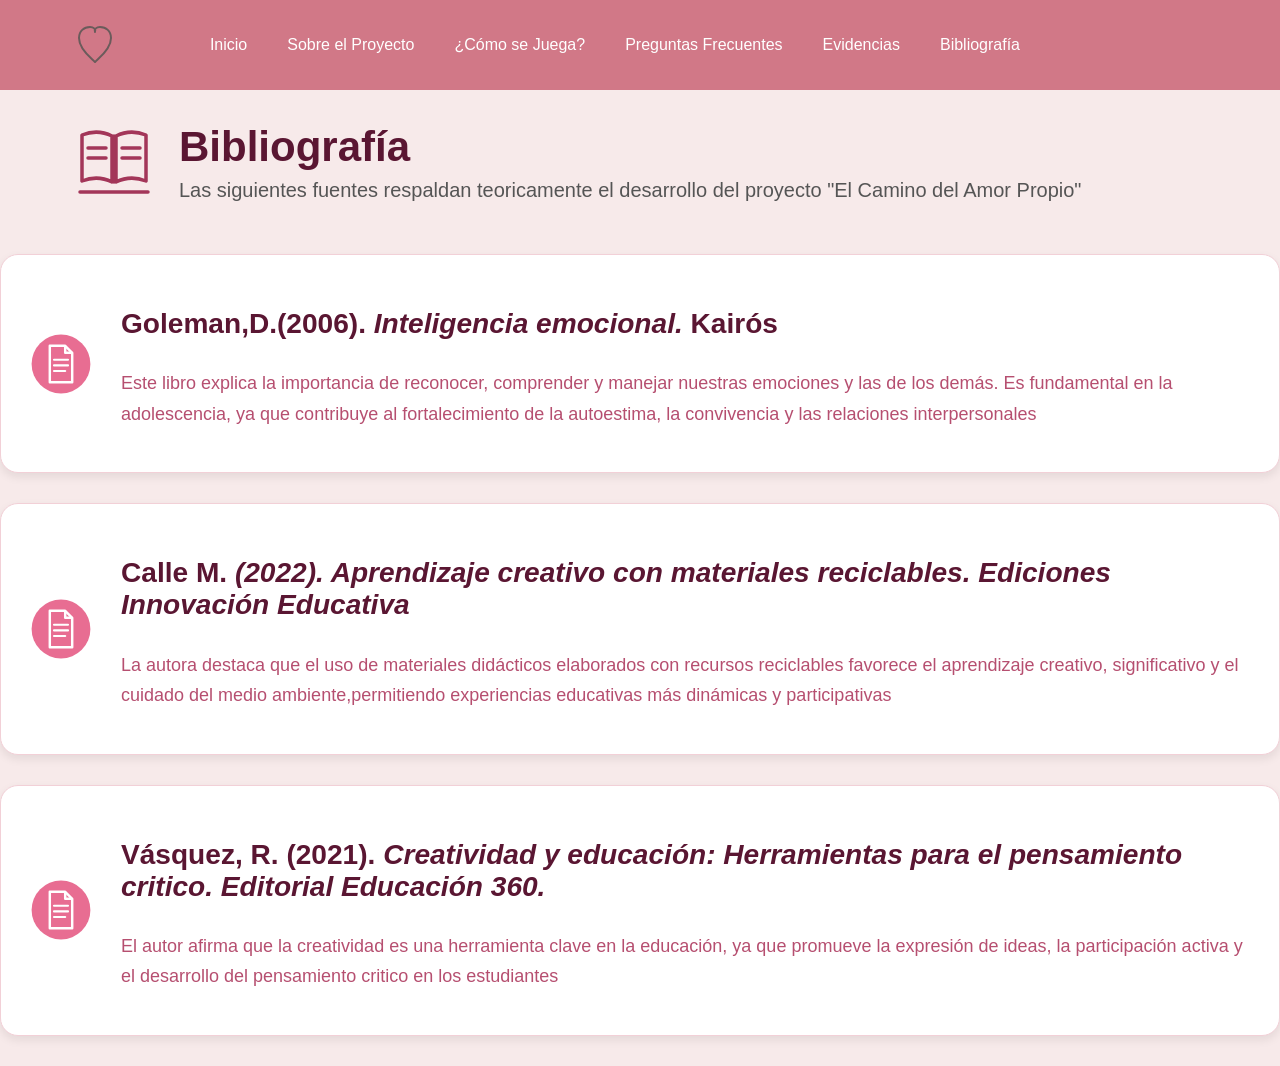
==== bibliografia.html @ bde1a4a9 "Add files via upload" ====
<!DOCTYPE html>
<html lang="es">
<head>
    <meta charset="UTF-8">
    <meta name="viewport" content="width=device-width, initial-scale=1.0">
    <link rel="stylesheet" href="diseño.css">
    <title>Bibliografía</title>
</head>
<body>

<header>
    <nav>
        <h1 class="logo">
        <img src="corazon_vector.svg" alt="Corazon">
       </h1> 
        <ul>
            <li><a href="index.html">Inicio</a></li>
            <li><a href="sobre.html">Sobre el Proyecto</a></li>
            <li><a href="juego.html">¿Cómo se Juega?</a></li>
            <li><a href="preguntas.html">Preguntas Frecuentes</a></li>
            <li><a href="evidencias.html">Evidencias</a></li>
            <li><a href="bibliografia.html">Bibliografía</a></li>
        </ul>
    </nav>
</header>

<main>
<section>
    <div class="bibliografia">
         <div class="titulo-biblio">
             <div class="icono-libro">
                <svg xmlns="http://www.w3.org/2000/svg" viewBox="0 0 100 100">
               <g fill="none"
               stroke="#A33659"
             stroke-width="3.5"
               stroke-linecap="round"
               stroke-linejoin="round">
              <!-- Libro izquierdo -->
               <path d="M18 25
              C28 21 38 21 48 26
              V72
             C38 67 28 67 18 71
              Z"/>
              <!-- Libro derecho -->
              <path d="M82 25
             C72 21 62 21 52 26
             V72
             C62 67 72 67 82 71
             Z"/>
              <!-- Centro -->
             <line x1="50" y1="26" x2="50" y2="72"/>
             <!-- Líneas -->
             <line x1="24" y1="38" x2="42" y2="38"/>
             <line x1="24" y1="48" x2="42" y2="48"/>
             <line x1="58" y1="38" x2="76" y2="38"/>
             <line x1="58" y1="48" x2="76" y2="48"/>
             <!-- Base -->
             <line x1="16" y1="82" x2="84" y2="82"/>
             </g>
             </svg>
         </div>
        <div class="texto-encabezado">
         <h2>Bibliografía</h2>
          <p>Las siguientes fuentes respaldan teoricamente el desarrollo del proyecto "El Camino del Amor Propio"</p>
       </div>
       </div>
    </div>

    <div class="libro">
        <div class="icono">
         <svg xmlns="http://www.w3.org/2000/svg" viewBox="0 0 100 100">
         <!-- Círculo -->
         <circle cx="50" cy="50" r="42" fill="#E86D92"/>
         <!-- Documento -->
         <path
         d="M34 24
           H56
           L66 34
           V76
           H34
           Z"
         fill="none"
         stroke="white"
         stroke-width="3.5"
         stroke-linejoin="round"/>
         <!-- Esquina doblada -->
         <path
         d="M56 24
           V34
           H66"
         fill="none"
         stroke="white"
         stroke-width="3.5"
         stroke-linejoin="round"/>
         <!-- Líneas -->
         <line x1="40" y1="44" x2="60" y2="44"
         stroke="white"
         stroke-width="3"
         stroke-linecap="round"/>
         <line x1="40" y1="52" x2="60" y2="52"
          stroke="white"
          stroke-width="3"
          stroke-linecap="round"/>
         <line x1="40" y1="60" x2="56" y2="60"
          stroke="white"
          stroke-width="3"
          stroke-linecap="round"/>
         </svg>
      </div>
       <div class="texto">
        <h3> Goleman,D.(2006). <i>Inteligencia emocional.</i> Kairós</h3>
        <p>Este libro explica la importancia de reconocer, comprender y manejar nuestras emociones y las de los demás. Es fundamental en la adolescencia, ya que contribuye al fortalecimiento de la autoestima, la convivencia y las relaciones interpersonales</p>
       </div>
    </div>

    <div class="libro">
        <div class="icono">
         <svg xmlns="http://www.w3.org/2000/svg" viewBox="0 0 100 100">
         <!-- Círculo -->
         <circle cx="50" cy="50" r="42" fill="#E86D92"/>
         <!-- Documento -->
         <path
         d="M34 24
           H56
           L66 34
           V76
           H34
           Z"
         fill="none"
         stroke="white"
         stroke-width="3.5"
         stroke-linejoin="round"/>
         <!-- Esquina doblada -->
         <path
         d="M56 24
           V34
           H66"
         fill="none"
         stroke="white"
         stroke-width="3.5"
         stroke-linejoin="round"/>
         <!-- Líneas -->
         <line x1="40" y1="44" x2="60" y2="44"
          stroke="white"
          stroke-width="3"
          stroke-linecap="round"/>
         <line x1="40" y1="52" x2="60" y2="52"
          stroke="white"
          stroke-width="3"
          stroke-linecap="round"/>
         <line x1="40" y1="60" x2="56" y2="60"
          stroke="white"
          stroke-width="3"
          stroke-linecap="round"/>
          </svg>
       </div>
        <div class="texto">
        <h3>Calle M. <i>(2022). Aprendizaje creativo con materiales reciclables. Ediciones Innovación Educativa</i></h3>
        <p>La autora destaca que el uso de materiales didácticos elaborados con recursos reciclables favorece el aprendizaje creativo, significativo y el cuidado del medio ambiente,permitiendo experiencias educativas más dinámicas y participativas</p>
        </div>
    </div>

    <div class="libro">
        <div class="icono">
         <svg xmlns="http://www.w3.org/2000/svg" viewBox="0 0 100 100">
         <!-- Círculo -->
         <circle cx="50" cy="50" r="42" fill="#E86D92"/>
          <!-- Documento -->
         <path
        d="M34 24
           H56
           L66 34
           V76
           H34
           Z"
         fill="none"
         stroke="white"
         stroke-width="3.5"
         stroke-linejoin="round"/>
         <!-- Esquina doblada -->
         <path
         d="M56 24
           V34
           H66"
         fill="none"
         stroke="white"
         stroke-width="3.5"
         stroke-linejoin="round"/>
         <!-- Líneas -->
         <line x1="40" y1="44" x2="60" y2="44"
          stroke="white"
          stroke-width="3"
          stroke-linecap="round"/>
         <line x1="40" y1="52" x2="60" y2="52"
          stroke="white"
          stroke-width="3"
          stroke-linecap="round"/>
         <line x1="40" y1="60" x2="56" y2="60"
          stroke="white"
          stroke-width="3"
          stroke-linecap="round"/>
         </svg>
      </div>
     <div class="texto">
        <h3>Vásquez, R. (2021).  <i>Creatividad y educación: Herramientas para el pensamiento critico. Editorial Educación 360.</i></h3>
        <p>El autor afirma que la creatividad es una herramienta clave en la educación, ya que promueve la expresión de ideas, la participación activa y el desarrollo del pensamiento critico en los estudiantes</p>
     </div>
 </div>
 </div>    
</section>     


</main>

</body>
</html>
---- diseño.css ----
body{
    margin: 0;
    font-family: Arial, sans-serif;
    background-color: #F7EAEA;
    color: #000000;
    padding-top: 70px;
}
/* Menu*/
header{
    background-color: rgb(209, 120, 135);
    position: fixed;
    top: 0;
    left: 0;
    width: 100%;
    z-index: 1000;
}
nav{
    display: flex;
    justify-content: space-between;
    align-items: center;
}
nav ul{
    display: flex;
    list-style: none;
    gap: 20px;
    margin-right: 250px;

}
nav ul li a{
   text-decoration: none;
    color: white;
    padding: 0px 10px;
}
nav ul li a:hover{
    color: #ffffff;
}
.logo img{
    width: 50px;
    display: flex;
    align-items: center;
    margin: 0;
    margin-left: 70px;
}
/*Inicio*/
.inicio{
   display: flex;
   justify-content: center;
   align-items: center;
   gap: 40px;
   min-height: 50vh;
 
   transform: translateX(-80px);
}

.contenido{
    text-align: center;
    max-width: 550px;

}
.contenido h2{
    font-family: Georgia, serif;
    font-size: 50px;
    color: #5a1632;
    margin-bottom: 10px;
}
.contenido p{
    font-size: 24px;
    margin-top: 0;
}
.contenido h3{
    max-width: 500px;
    margin-left: 50px;
    margin-right: 50px;
    background-color: rgb(209, 120, 135);
    border-radius: 8px;
    border: 1px solid black;
    height: 50px;
    display: flex;
    justify-content: center; /* centra horizontal */
    align-items: center;     /* centra vertical */
}
.imagen-izquierda img{
    width: 350px;
    height: 250px;
    margin-left: 100px;
    margin-top: 30px;
}
.imagen-derecha img{
    width: 200px;
    margin-top: 20px;
}


.cuadros{
    display: flex;
    justify-content: center;
    gap: 20px;
}
.cuadro{
    margin-bottom: 0;

    width: 400px;
    height: 220px;
    font-size: 20px;

    background-color: white;
    border-radius: 15px;
    border: 1px solid rgb(209, 120, 135);
}
.cuadro p{
    text-align: start;
    margin-left: 25px;
}
.cuadro h3{
    text-align: left;
    margin-left: 20px;
}

.frase-final{
    background-color: rgb(209, 120, 135);
    margin-top: 40px;
    padding: 15px;
    text-align: center;
    border-radius: 10px;
}

.frase-final p{
    margin-bottom: 0;
    margin: 0;
    font-size: 32px;
    color: white;
     font-family: 'Dancing Script', cursive;
 }
/*Evidencias*/
.evidencia img{
    width: 500px;
    height: 500px;
}
.galeria{
    display: flex;
    flex-wrap: wrap;
    justify-content: center;
    gap: 30px;
}
.biblio{
    text-align: center;
}

/* Preguntas frecuentes*/
.preguntas{
   width: 85%;
   margin: 40px auto;
   margin-top: 0px;
}
.titulo{
    margin-top: 0px;
    display: flex;
    align-items: center;
    gap: 20px;
    margin-bottom: 20px;
}

.icono{
    width: 800px;
    border-radius: 50%;
    display: flex;
    justify-content: center;
    align-items: center;
    font-size: 40px;
}

.faq-item{
    display: flex;
    align-items: center;
    height: 100px;
    background: white;
    margin-bottom: 25px;
    border-radius: 18px;
    border: 1px solid #efc5d1;
    box-shadow: 0 3px 8px rgb(0,0,0,.08);
}

.faq-icono{
    margin-left: 15px;
    width: 60px;
    height: 60px;
    background: #fde8ee;
    border-radius: 50%;
    display: flex;
    justify-content: center;
    align-items: center;
    font-size: 30px;
}

.faq-texto{
    margin-left: 20px;
}

.faq-texto h2{
    margin: 0;
}

.faq-texto p{
    margin-top: 8px;
    color: #555;
}
.contenedor-preguntas{
    display: flex;
    justify-content: space-between;
    align-items: flex-start;
    width: 90%;
    margin: 40px auto;
}

.preguntas{
    width: 65%;
}

.imagen-lado{
    width: 30%;
    display: flex;
    justify-content: center;
}

.imagen-lado img{
    width: 550px;
    height: 550px;
}


/*Bibliografia*/

.bibliografia{
    width: 90%;
    margin: 40px auto;
}
.libro{
    display: flex;
    align-items: center;
    background: white;
    border: 1px solid #f2d0d7;
    border-radius: 18px;
    padding: 25px;
    margin-bottom: 30px;
    box-shadow: 0 4px 10px rgb(0,0,0,.08);
}

.icono{
    width: 90px;
    margin-right: 25px;
}
.icono svg{
    width: 70px;
}
.texto{
    margin: 0;
    color: #b64f70;
    font-size: 24px;

}

.texto p{
    margin-top: 15px;
    line-height: 1.7;
    font-size: 18px;
}
.titulo-biblio{
    display: flex;
    align-items: center;
    gap: 15px;
    margin-bottom: 0px;

}

.icono-libro svg{
    width: 100px;
}

.titulo-biblio h2{
    margin: 0;
    font-size: 42px;
    color: #5a1632;
}
.titulo-icono{
    display: flex;
    align-items: center;
    gap: 20px;
}
.logo-camara svg{
    width: 100px;
}

.titulo-evi h1{
    margin-top: 40px;
    margin-bottom: 8px;
}
h1,
h2,
h3{
    color: #5a1632;
}

/*Sobre el Proyecto*/

.sobre{
    width: 90%;
    margin: 40px auto;
}

.encabezado{
    margin-bottom: 40px;
}

.titulo-sobre{
    display: flex;
    align-items: center;
    gap: 20px;
}

.texto-encabezado h1{
    margin: 0;
    color: #5a1632;
    font-size: 42px;
}

.texto-encabezado p{
    margin-top: 8px;
    color: #555;
    font-size: 20px;
    margin-bottom: 0px;
}

.tarjeta{ 
    background: white;
    border: 1px solid #f2d0d7;
    border-radius: 18px;
    padding: 30px;
    margin-bottom: 30px;
    box-shadow: 0 4px 10px rgb(0,0,0,.08);
}
.tarjeta h2{
    margin-top: 0;
    margin-bottom: 20px;
    color: #b64f70;
    font-size: 30px;
}
.tarjeta p{
    font-size: 18px;
    color: #555;
    line-height: 1.8;
    text-align: justify;
}
.tarjeta ul{
   padding-left: 25px;
}

.tarjeta li{
    margin-bottom: 10px;
    font-size: 18px;
    color: #555;
}

.contenedor-juego{
    display: flex;
    justify-content: space-between;
    align-items: flex-start;
    width: 90%;
    margin: 40px auto;
}

.juego{
    width: 65%;
}

.imagen-lado{
    width: 30%;
    display: flex;
    justify-content: center;
}

.imagen-lado img{
    width: 450px;
    position: fixed;
}

@media (max-width: 768px){

    /* Menú */
    nav{
        flex-direction: column;
        padding: 10px;
    }

    nav ul{
        flex-wrap: wrap;
        justify-content: center;
        margin: 0;
        padding: 0;
        gap: 10px;
    }

    .logo img{
        margin-left: 0;
        margin-bottom: 10px;
    }

    /* Inicio */
    .inicio{
        flex-direction: column;
        transform: none;
        text-align: center;
        padding: 20px;
    }

    .contenido{
        max-width: 100%;
    }

    .contenido h2{
        font-size: 35px;
    }

    .contenido p{
        font-size: 20px;
    }

    .contenido h3{
        width: 250px;
        margin: 20px auto;
    }

    /* Imágenes */
    .imagen-izquierda img,
    .imagen-derecha img{
        width: 250px;
        height: auto;
        margin: 0;
    }

    /* Cuadros */
    .cuadros{
        flex-direction: column;
        align-items: center;
        gap: 20px;
    }

    .cuadro{
        width: 90%;
        max-width: 400px;
    }

    /* Evidencias */
    .galeria{
        display: flex;
        flex-direction: column;
        align-items: center;
    }

    .evidencia img{
        width: 90%;
        max-width: 350px;
        height: auto;
    }

    /* Frase final */
    .frase-final p{
        font-size: 24px;
        padding: 10px;
    }
}
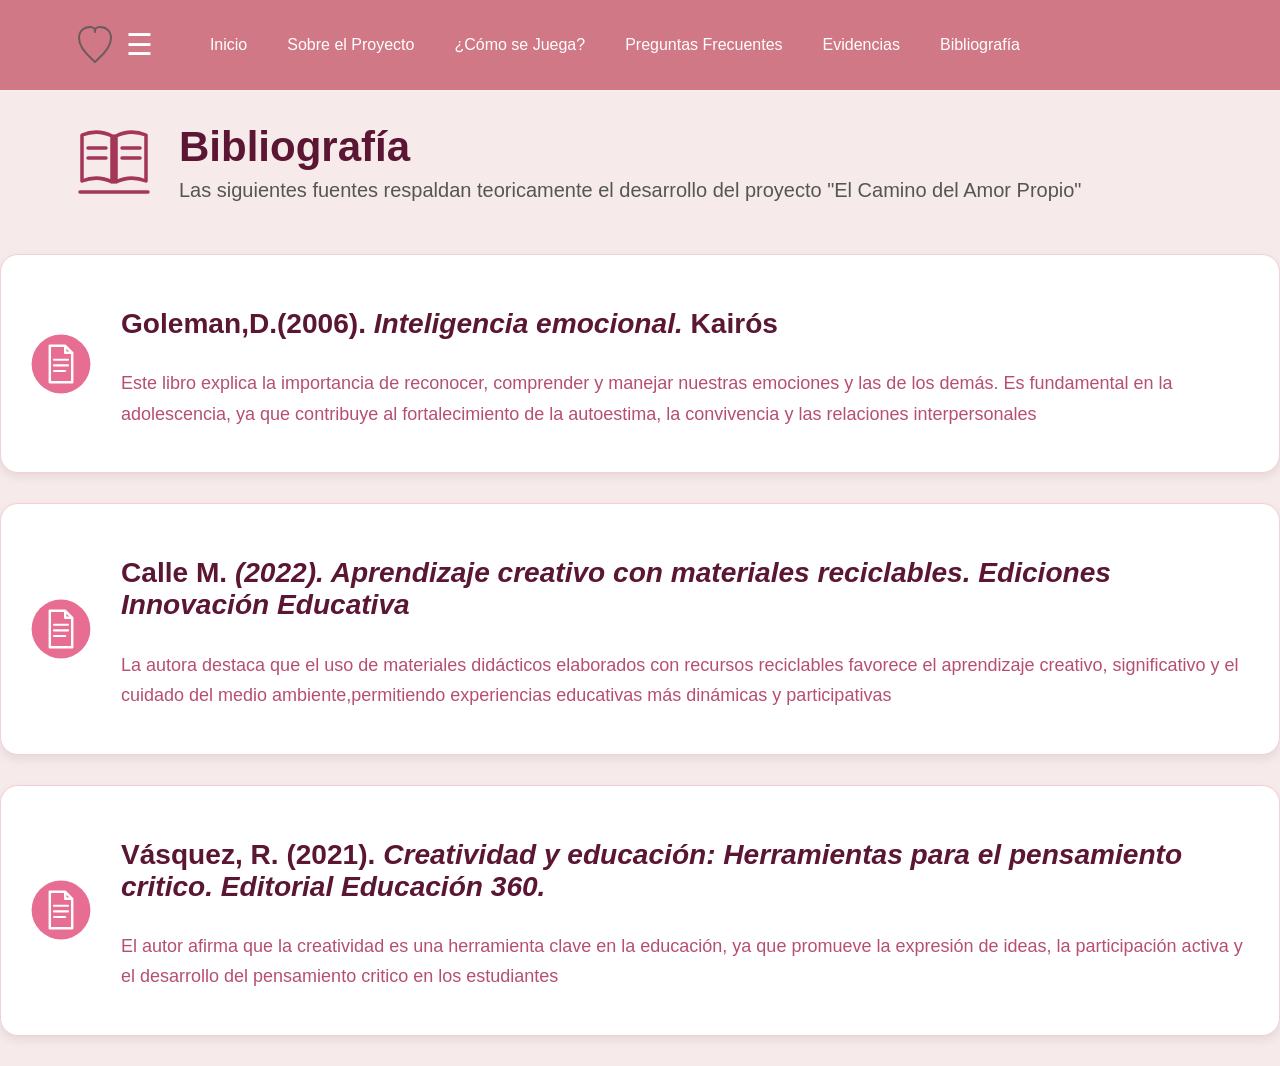
==== commit 82d0115e: "Add files via upload" ====
--- a/bibliografia.html
+++ b/bibliografia.html
@@ -13,6 +13,8 @@
         <h1 class="logo">
         <img src="corazon_vector.svg" alt="Corazon">
        </h1> 
+         <button class="menu-btn">☰</button>
+
         <ul>
             <li><a href="index.html">Inicio</a></li>
             <li><a href="sobre.html">Sobre el Proyecto</a></li>
@@ -212,5 +214,15 @@
 
 </main>
 
+    <script>
+    const boton = document.querySelector('.menu-btn');
+    const menu = document.querySelector('nav ul');
+
+    boton.addEventListener('click', () => {
+        menu.classList.toggle('activo');
+    });
+    </script>
+
+
 </body>
 </html>
--- a/diseño.css
+++ b/diseño.css
@@ -6,6 +6,9 @@
     padding-top: 70px;
 }
 /* Menu*/
+.menu-btn{
+    display: none;
+}
 header{
     background-color: rgb(209, 120, 135);
     position: fixed;
@@ -372,20 +375,31 @@
     width: 65%;
 }
 
-.imagen-lado{
+.imagen-juego{
     width: 30%;
     display: flex;
     justify-content: center;
 }
 
-.imagen-lado img{
+.imagen-juego img{
     width: 450px;
     position: fixed;
 }
+/* ========================= */
+/* RESPONSIVE PARA CELULARES */
+/* ========================= */
 
 @media (max-width: 768px){
 
     /* Menú */
+    header{
+        position: relative;
+    }
+
+    body{
+        padding-top: 0;
+    }
+
     nav{
         flex-direction: column;
         padding: 10px;
@@ -394,9 +408,9 @@
     nav ul{
         flex-wrap: wrap;
         justify-content: center;
+        gap: 10px;
         margin: 0;
         padding: 0;
-        gap: 10px;
     }
 
     .logo img{
@@ -408,8 +422,9 @@
     .inicio{
         flex-direction: column;
         transform: none;
+        gap: 20px;
+        padding: 20px;
         text-align: center;
-        padding: 20px;
     }
 
     .contenido{
@@ -425,33 +440,59 @@
     }
 
     .contenido h3{
-        width: 250px;
+        width: 80%;
         margin: 20px auto;
     }
 
-    /* Imágenes */
     .imagen-izquierda img,
     .imagen-derecha img{
-        width: 250px;
+        width: 90%;
+        max-width: 300px;
         height: auto;
         margin: 0;
     }
 
-    /* Cuadros */
+    /* Cuadros del inicio */
     .cuadros{
         flex-direction: column;
         align-items: center;
-        gap: 20px;
     }
 
     .cuadro{
         width: 90%;
         max-width: 400px;
+        height: auto;
+        min-height: 220px;
+    }
+
+    /* Sobre el proyecto */
+    .sobre{
+        width: 95%;
+    }
+
+    .texto-encabezado h1{
+        font-size: 28px;
+    }
+
+    .texto-encabezado p{
+        font-size: 18px;
+    }
+
+    .tarjeta{
+        padding: 20px;
+    }
+
+    .tarjeta h2{
+        font-size: 24px;
+    }
+
+    .tarjeta p,
+    .tarjeta li{
+        font-size: 16px;
     }
 
     /* Evidencias */
     .galeria{
-        display: flex;
         flex-direction: column;
         align-items: center;
     }
@@ -462,9 +503,88 @@
         height: auto;
     }
 
+    /* Preguntas frecuentes */
+    .contenedor-preguntas{
+        flex-direction: column;
+        align-items: center;
+    }
+
+    .preguntas{
+        width: 100%;
+    }
+
+    .imagen-lado{
+        width: 100%;
+        margin-top: 20px;
+    }
+
+    .imagen-lado img{
+        width: 80%;
+        max-width: 250px;
+        height: auto;
+        position: static;
+    }
+
+    .imagen-juego{
+    width: 100%;
+    margin-top: 30px;
+}
+
+.imagen-juego img{
+    position: static;
+    width: 250px;
+    max-width: 80%;
+}
+
+    .faq-item{
+        height: auto;
+        padding: 15px;
+    }
+
+    /* Bibliografía */
+    .bibliografia{
+        width: 95%;
+    }
+
+    .libro{
+        flex-direction: column;
+        text-align: center;
+    }
+
+    .icono{
+        margin-right: 0;
+        margin-bottom: 15px;
+    }
+
+    .titulo-biblio h2{
+        font-size: 28px;
+    }
+
+    .texto{
+        font-size: 20px;
+    }
+
+    .texto p{
+        font-size: 16px;
+    }
+
     /* Frase final */
     .frase-final p{
-        font-size: 24px;
-        padding: 10px;
-    }
+        font-size: 22px;
+    }
+}
+
+  .menu-btn{
+    display: block;
+    font-size: 30px;
+    background: none;
+    border: none;
+    color: white;
+    cursor: pointer;
+}
+
+/* Imágenes responsivas */
+img{
+    max-width: 100%;
+    height: auto;
 }
